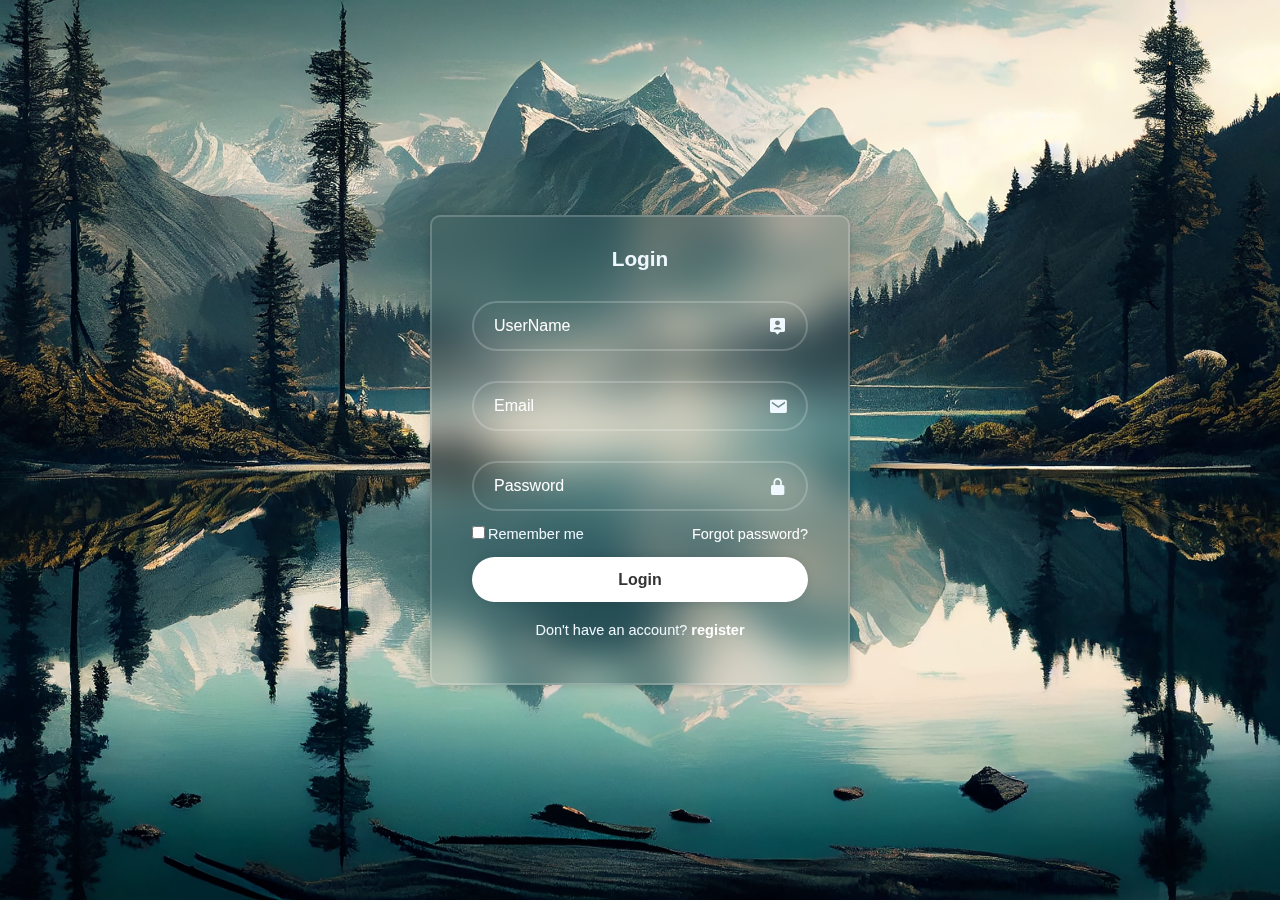
==== index.html @ c347e2c4 "backend created" ====
<!DOCTYPE html>
<html lang="en">
  <head>
    <meta charset="UTF-8" />
    <meta name="viewport" content="width=device-width, initial-scale=1.0" />
    <title>LOGIN</title>
    <link rel="stylesheet" href="style.css" />
    <link
      href="https://unpkg.com/boxicons@2.1.4/css/boxicons.min.css"
      rel="stylesheet"
    />
  </head>
  <body>
    <div class="background-container">
      <!-- Content goes here -->
    </div>

    <div class="wrapper">
      <form action="backend.php" method="post">
        <h1>Login</h1>
        <div class="input-box">
          <input name="name" type="text" placeholder="UserName"  />
          <i class="bx bxs-user-pin"></i>
        </div>
        <div class="input-box">
          <input name="email" type="email" placeholder="Email" required />
          <i class="bx bxs-envelope"></i>
        </div>
        <div class="input-box">
          <input name="passwd" type="password" placeholder="Password" required />
          <i class="bx bxs-lock-alt"></i>
        </div>
        <div class="remember-forgot">
          <label><input type="checkbox" />Remember me</label>
          <a href="#">Forgot password?</a>
        </div>

        <button class="btn" type="submit">Login</button>

        <div class="register-link">
          <p>Don't have an account? <a href="#">register</a></p>
        </div>
      </form>
    </div>
  </body>
</html>
---- style.css ----
body{
    background-image: url('image.jpg');
    background-size: cover;
    background-repeat: no-repeat;
    background-attachment: fixed;
    /* Center the background image vertically and horizontally */
    background-position: center center;
    /* Set a fixed height for the background image */
    min-height: 100vh;
    margin: 0;
    padding: 0;
    font-family: Arial, sans-serif;
    }
    
    /* Add content on top of the background image */
    /* .content {
    text-align: center;
    padding: 100px;
    color: white;
    } */
    
    /* Make content more readable with background overlay */
    .overlay {
    /* background-color: rgba(0, 0, 0, 0.5); Adjust the opacity as needed */
    position: absolute;
    top: 0;
    left: 0;
    width: 100%;
    height: 100%;
    }
    
    /* Responsive styling */
    @media (max-width: 600px) {
        .container {
            width: 80%;
        }
    }

*{
    margin: 0;
    padding: 0;
    box-sizing: border-box;
    font-family: "poppins",sans-serif;
    }

body{
    display: flex;
    justify-content: center;
    align-items: center;
    max-height: 100vh;
}

.wrapper{
    width: 420px;
    color: aliceblue;
    background: transparent;
    border: 2px solid rgba(255,255,255,.2);
    backdrop-filter: blur(20px);
    box-shadow: 0 0 10px rgba(0,0,0,.2);
    border-radius: 10px;
    padding: 30px 40px; 
}

.wrapper h1{
    font-size: 1.3em;
    text-align: center;
}

.wrapper .input-box{
    position: relative;
    width: 100%;
    height: 50px;
    /* background: salmon; */
    margin: 30px 0;
}

.input-box input{
    width: 100%;
    height: 100%;
    background: transparent;
    border: none;
    outline: none;
    border: 2px solid rgba(255,255,255,.2);
    border-radius: 40px;
    font-size: 16px;
    color: #fff;
    padding: 20px 45px 20px 20px;
}

.input-box input::placeholder{
    color: #fff;
}

.input-box i{
    position: absolute;
    right: 20px;
    top:50%;
    transform:translateY(-50%);
    font-size: 20px;
}

.wrapper .remember-forgot{
    display: flex;
    justify-content: space-between;
    font-size: 14.5px;
    margin: -15px 0 15px;    
}

.remember-forgot label input{
    accent-color: #fff;
    margin-right: 3px;
}

.remember-forgot a{
    color: #fff;
    text-decoration: none;
}

.remember-forgot a:hover{
    text-decoration: underline;
}

.wrapper .btn{
    width:100%;
    height:45px;
    background: #fff;
    border:none;
    outline:none;
    border-radius:40px;
    box-shadow: 0 0 10px rgba(0,0,0,.1);
    cursor:pointer;
    font-size: 16px;
    color: #333;
    font-weight: 600;
}

.wrapper .register-link{
    font-size: 14.5px;
    text-align: center;
    margin: 20px 0 15px;

}

.register-link p a{
    color:#fff;
    text-decoration: none;
    font-weight: 600;

}

.register-link p a:hover{
    text-decoration: underline;
}
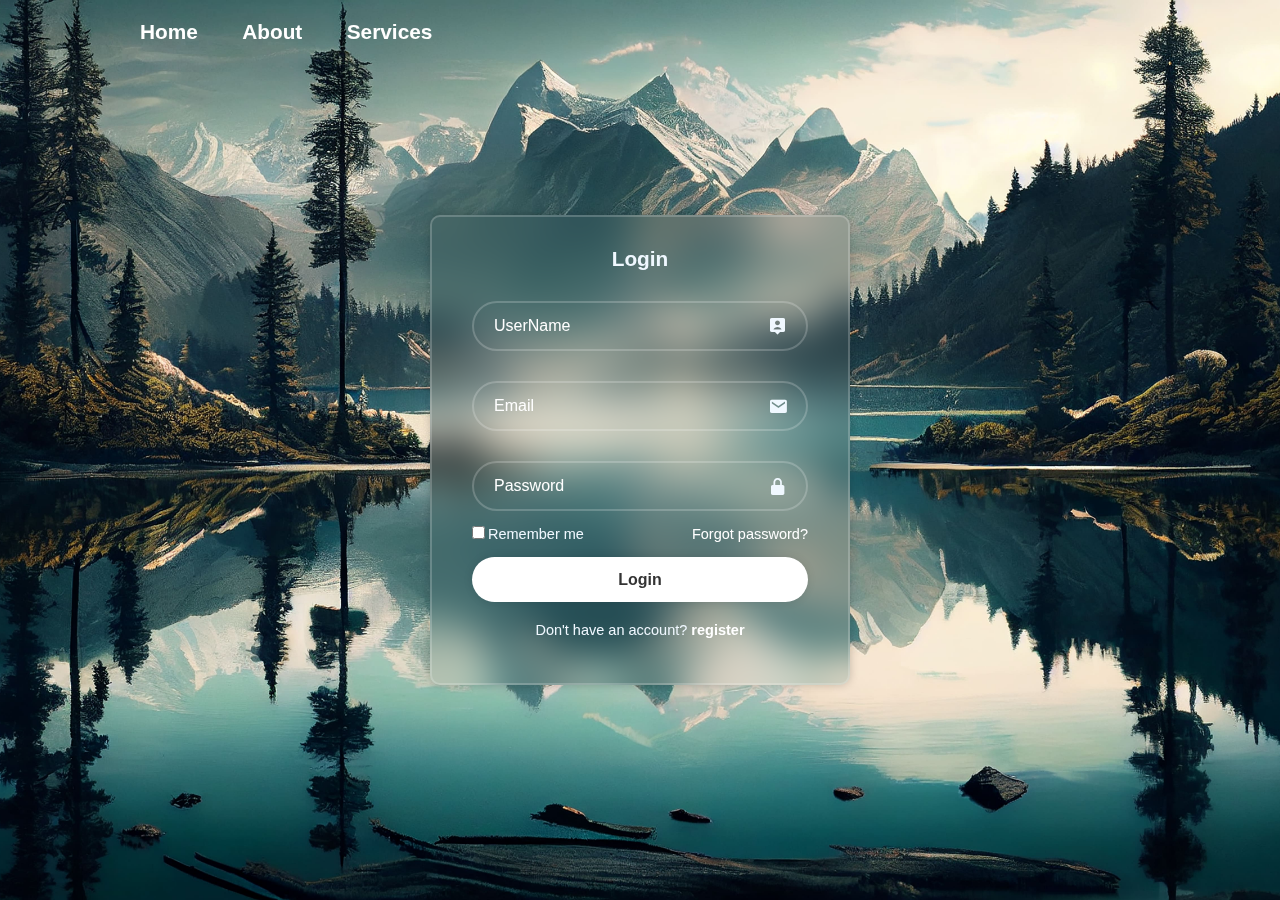
==== commit 55bc169c: "added navbar" ====
--- a/index.html
+++ b/index.html
@@ -11,15 +11,25 @@
     />
   </head>
   <body>
+
+    <header>
+      <nav class="navigation">
+        <a href="#">Home</a>
+        <a href="#">About</a>
+        <a href="#">Services</a>
+
+      </nav>
+    </header>
+
+
     <div class="background-container">
       <!-- Content goes here -->
     </div>
-
     <div class="wrapper">
       <form action="backend.php" method="post">
         <h1>Login</h1>
         <div class="input-box">
-          <input name="name" type="text" placeholder="UserName"  />
+          <input name="name" type="text" placeholder="UserName" />
           <i class="bx bxs-user-pin"></i>
         </div>
         <div class="input-box">
@@ -27,7 +37,12 @@
           <i class="bx bxs-envelope"></i>
         </div>
         <div class="input-box">
-          <input name="passwd" type="password" placeholder="Password" required />
+          <input
+            name="passwd"
+            type="password"
+            placeholder="Password"
+            required
+          />
           <i class="bx bxs-lock-alt"></i>
         </div>
         <div class="remember-forgot">
--- a/style.css
+++ b/style.css
@@ -11,14 +11,7 @@
     padding: 0;
     font-family: Arial, sans-serif;
     }
-    
-    /* Add content on top of the background image */
-    /* .content {
-    text-align: center;
-    padding: 100px;
-    color: white;
-    } */
-    
+
     /* Make content more readable with background overlay */
     .overlay {
     /* background-color: rgba(0, 0, 0, 0.5); Adjust the opacity as needed */
@@ -42,6 +35,34 @@
     box-sizing: border-box;
     font-family: "poppins",sans-serif;
     }
+
+/* Navbar */
+
+header{
+    position: fixed;
+    top: 0;
+    right: 0;
+    width: 100%;
+    padding:20px 100px;
+    display: flex;
+    justify-content: space-between;
+    z-index: 99;
+}
+
+.navigation a{
+    position: relative;
+    font-size: 1.3rem;
+    color:#fff;
+    text-decoration: none;
+    font-weight: bold;
+    margin-left: 40px;
+}
+
+.navigation a:hover{
+    color:black;
+    background: #fff;
+    border-radius:2px;
+}
 
 body{
     display: flex;
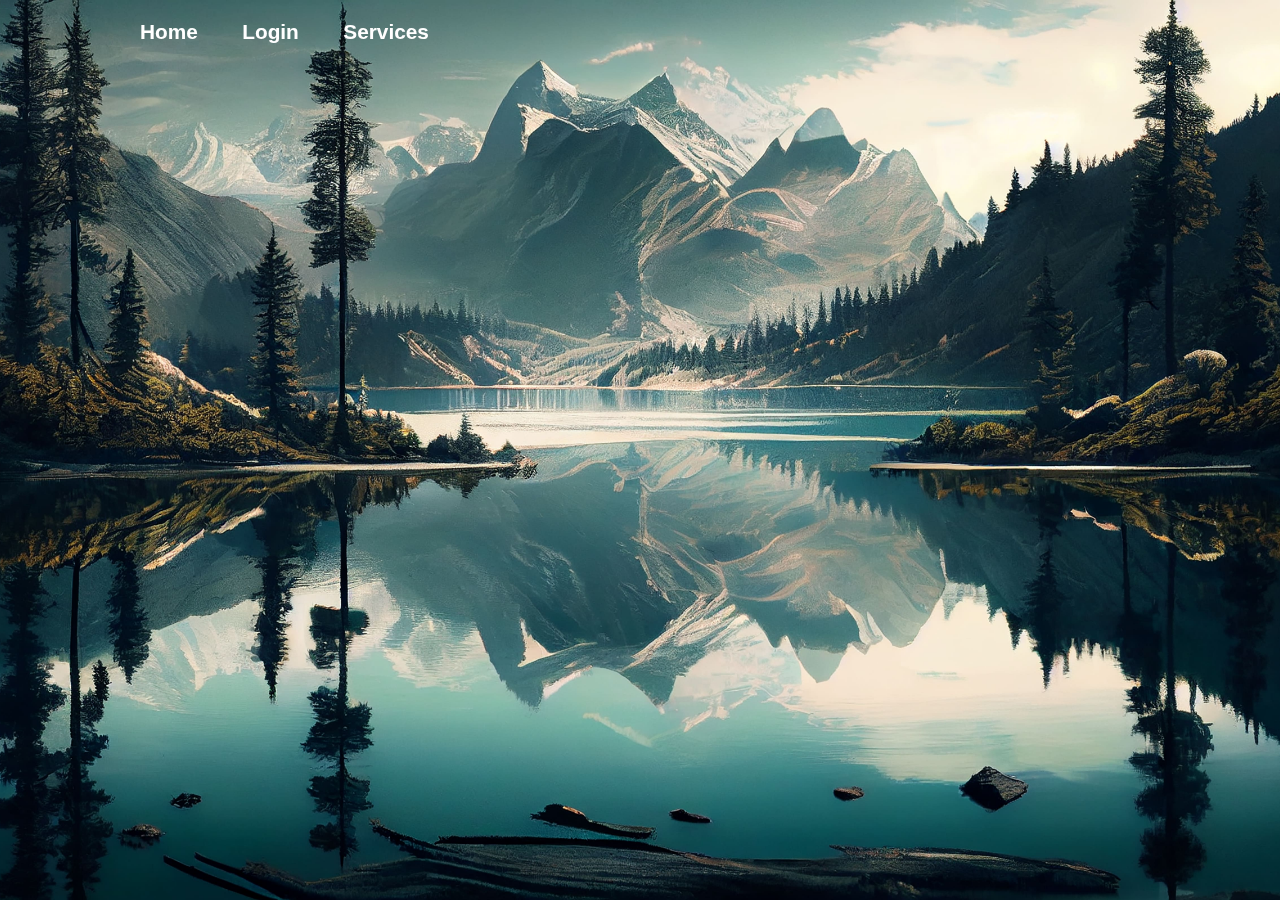
==== commit debac31b: "seperated css file" ====
--- a/index.html
+++ b/index.html
@@ -4,58 +4,24 @@
     <meta charset="UTF-8" />
     <meta name="viewport" content="width=device-width, initial-scale=1.0" />
     <title>LOGIN</title>
-    <link rel="stylesheet" href="style.css" />
+    <link rel="stylesheet" href="./css/home.css"/>
     <link
       href="https://unpkg.com/boxicons@2.1.4/css/boxicons.min.css"
       rel="stylesheet"
     />
   </head>
   <body>
-
     <header>
       <nav class="navigation">
         <a href="#">Home</a>
-        <a href="#">About</a>
+        <a href="login.html">Login</a>
         <a href="#">Services</a>
-
       </nav>
     </header>
-
 
     <div class="background-container">
       <!-- Content goes here -->
     </div>
-    <div class="wrapper">
-      <form action="backend.php" method="post">
-        <h1>Login</h1>
-        <div class="input-box">
-          <input name="name" type="text" placeholder="UserName" />
-          <i class="bx bxs-user-pin"></i>
-        </div>
-        <div class="input-box">
-          <input name="email" type="email" placeholder="Email" required />
-          <i class="bx bxs-envelope"></i>
-        </div>
-        <div class="input-box">
-          <input
-            name="passwd"
-            type="password"
-            placeholder="Password"
-            required
-          />
-          <i class="bx bxs-lock-alt"></i>
-        </div>
-        <div class="remember-forgot">
-          <label><input type="checkbox" />Remember me</label>
-          <a href="#">Forgot password?</a>
-        </div>
-
-        <button class="btn" type="submit">Login</button>
-
-        <div class="register-link">
-          <p>Don't have an account? <a href="#">register</a></p>
-        </div>
-      </form>
-    </div>
+    
   </body>
 </html>
--- a/css/home.css
+++ b/css/home.css
@@ -0,0 +1,65 @@
+body{
+    background-image: url('../image.jpg');
+    background-size: cover;
+    background-repeat: no-repeat;
+    background-attachment: fixed;
+    /* Center the background image vertically and horizontally */
+    background-position: center center;
+    /* Set a fixed height for the background image */
+    min-height: 100vh;
+    margin: 0;
+    padding: 0;
+    font-family: Arial, sans-serif;
+    }
+
+    /* Make content more readable with background overlay */
+    .overlay {
+    /* background-color: rgba(0, 0, 0, 0.5); Adjust the opacity as needed */
+    position: absolute;
+    top: 0;
+    left: 0;
+    width: 100%;
+    height: 100%;
+    }
+    
+    /* Responsive styling */
+    @media (max-width: 600px) {
+        .container {
+            width: 80%;
+        }
+    }
+
+*{
+    margin: 0;
+    padding: 0;
+    box-sizing: border-box;
+    font-family: "poppins",sans-serif;
+    }
+
+/* Navbar */
+
+header{
+    position: fixed;
+    top: 0;
+    right: 0;
+    width: 100%;
+    padding:20px 100px;
+    display: flex;
+    justify-content: space-between;
+    z-index: 99;
+}
+
+.navigation a{
+    position: relative;
+    font-size: 1.3rem;
+    color:#fff;
+    text-decoration: none;
+    font-weight: bold;
+    margin-left: 40px;
+}
+
+.navigation a:hover{
+    color:black;
+    background: #fff;
+    border-radius:10px;
+}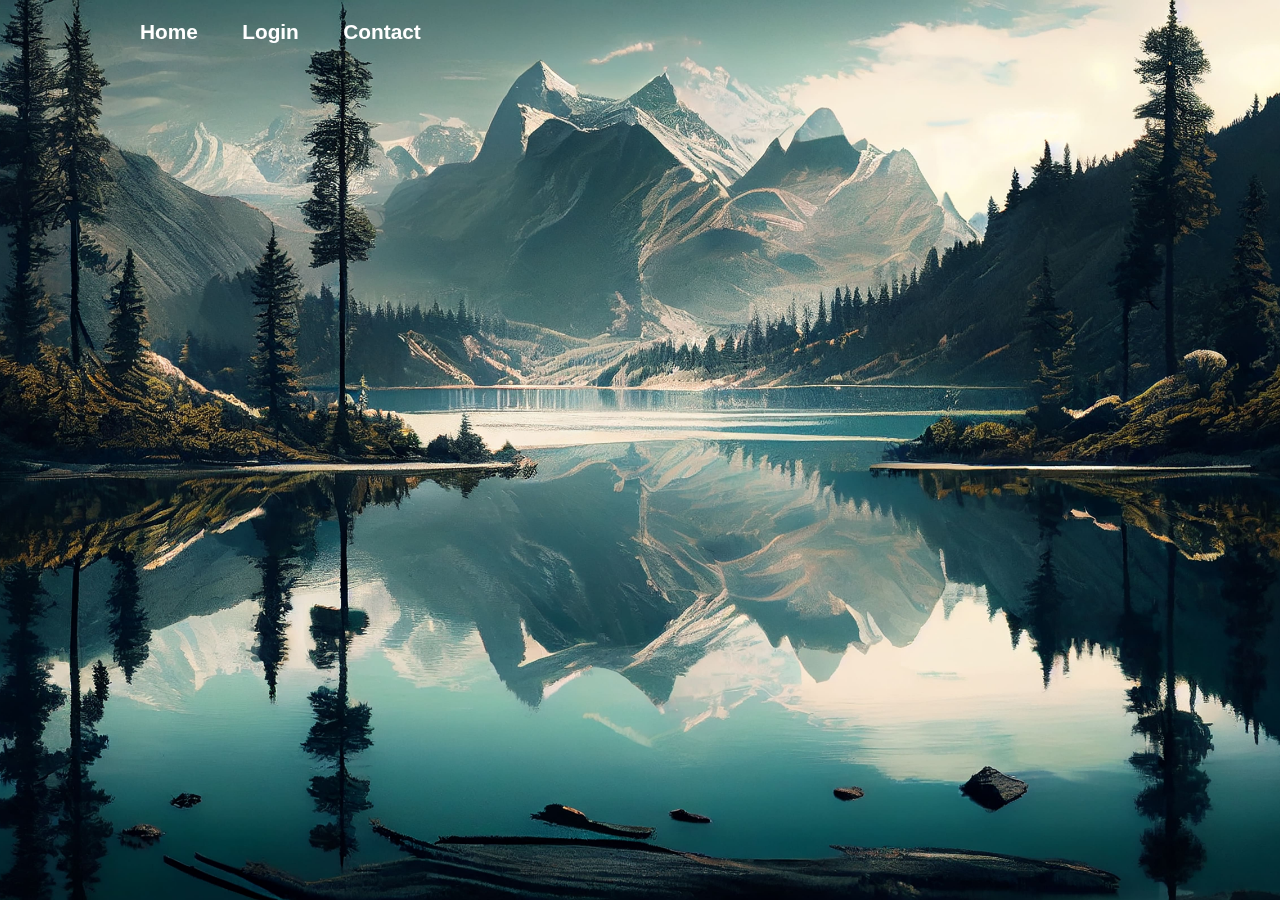
==== commit fda1ecb9: "seperated css file" ====
--- a/index.html
+++ b/index.html
@@ -15,7 +15,7 @@
       <nav class="navigation">
         <a href="#">Home</a>
         <a href="login.html">Login</a>
-        <a href="#">Services</a>
+        <a href="#">Contact</a>
       </nav>
     </header>
 
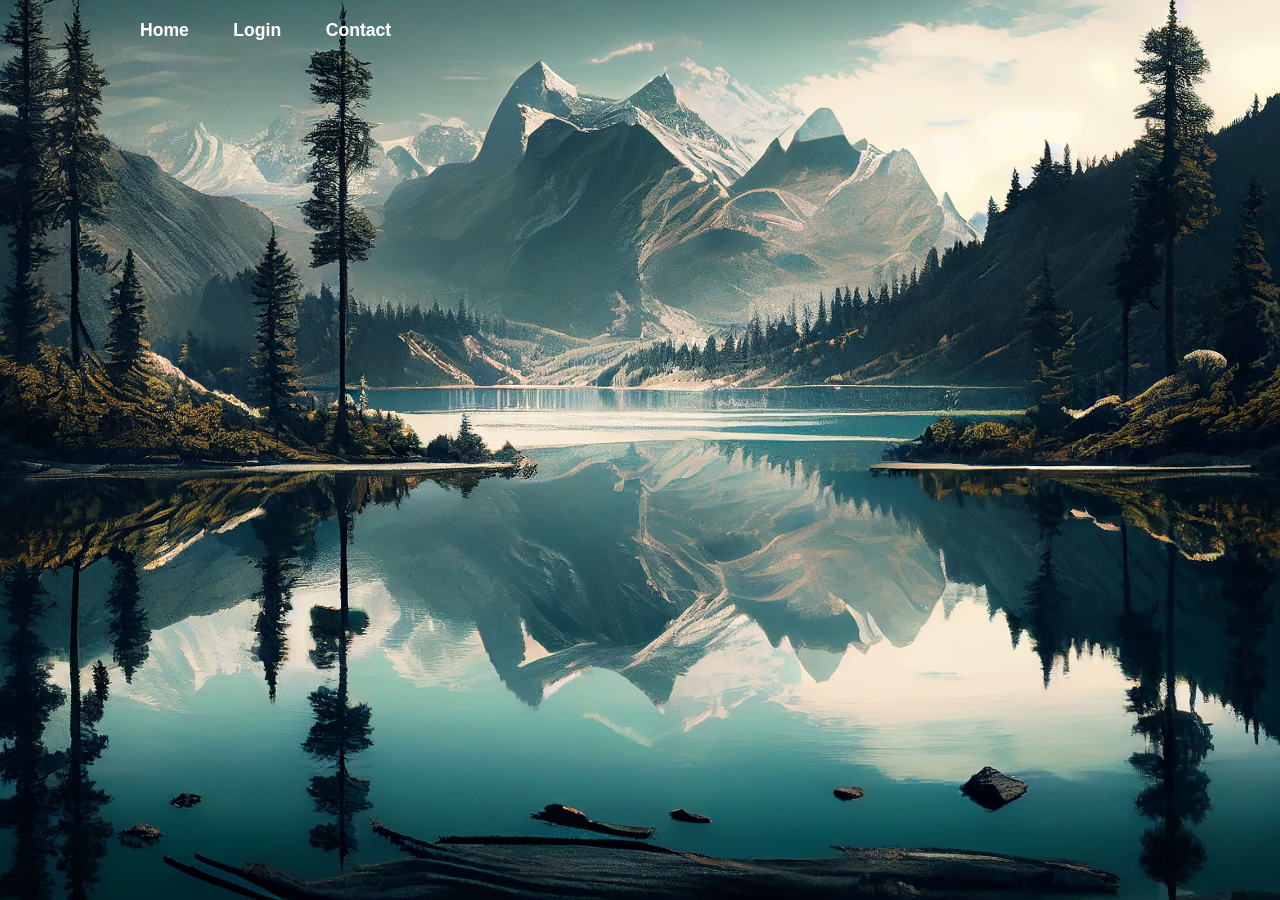
==== commit 0eab346b: "seperated css" ====
--- a/index.html
+++ b/index.html
@@ -4,11 +4,8 @@
     <meta charset="UTF-8" />
     <meta name="viewport" content="width=device-width, initial-scale=1.0" />
     <title>LOGIN</title>
-    <link rel="stylesheet" href="./css/home.css"/>
-    <link
-      href="https://unpkg.com/boxicons@2.1.4/css/boxicons.min.css"
-      rel="stylesheet"
-    />
+    <link rel="stylesheet" href="./css/home.css" />
+    <link href="https://unpkg.com/boxicons@2.1.4/css/boxicons.min.css" rel="stylesheet"/>
   </head>
   <body>
     <header>
@@ -19,9 +16,6 @@
       </nav>
     </header>
 
-    <div class="background-container">
-      <!-- Content goes here -->
-    </div>
-    
+    <div class="background-container"></div>
   </body>
 </html>
--- a/css/home.css
+++ b/css/home.css
@@ -1,65 +1,65 @@
-body{
-    background-image: url('../image.jpg');
-    background-size: cover;
-    background-repeat: no-repeat;
-    background-attachment: fixed;
-    /* Center the background image vertically and horizontally */
-    background-position: center center;
-    /* Set a fixed height for the background image */
-    min-height: 100vh;
-    margin: 0;
-    padding: 0;
-    font-family: Arial, sans-serif;
-    }
+body {
+  background-image: url("../image.jpg");
+  background-size: cover;
+  background-repeat: no-repeat;
+  background-attachment: fixed;
+  /* Center the background image vertically and horizontally */
+  background-position: center center;
+  /* Set a fixed height for the background image */
+  min-height: 100vh;
+  margin: 0;
+  padding: 0;
+  font-family: Arial, sans-serif;
+}
 
-    /* Make content more readable with background overlay */
-    .overlay {
-    /* background-color: rgba(0, 0, 0, 0.5); Adjust the opacity as needed */
-    position: absolute;
-    top: 0;
-    left: 0;
-    width: 100%;
-    height: 100%;
-    }
-    
-    /* Responsive styling */
-    @media (max-width: 600px) {
-        .container {
-            width: 80%;
-        }
-    }
+/* Make content more readable with background overlay */
+.overlay {
+  /* background-color: rgba(0, 0, 0, 0.5); Adjust the opacity as needed */
+  position: absolute;
+  top: 0;
+  left: 0;
+  width: 100%;
+  height: 100%;
+}
 
-*{
-    margin: 0;
-    padding: 0;
-    box-sizing: border-box;
-    font-family: "poppins",sans-serif;
-    }
+/* Responsive styling */
+@media (max-width: 600px) {
+  .container {
+    width: 80%;
+  }
+}
+
+* {
+  margin: 0;
+  padding: 0;
+  box-sizing: border-box;
+  font-family: "poppins", sans-serif;
+}
 
 /* Navbar */
 
-header{
-    position: fixed;
-    top: 0;
-    right: 0;
-    width: 100%;
-    padding:20px 100px;
-    display: flex;
-    justify-content: space-between;
-    z-index: 99;
+header {
+  position: fixed;
+  top: 0;
+  right: 0;
+  width: 100%;
+  padding: 20px 100px;
+  display: flex;
+  justify-content: space-between;
+  z-index: 99;
 }
 
-.navigation a{
-    position: relative;
-    font-size: 1.3rem;
-    color:#fff;
-    text-decoration: none;
-    font-weight: bold;
-    margin-left: 40px;
+.navigation a {
+  position: relative;
+  font-size: 1.1rem;
+  color: #fff;
+  text-decoration: none;
+  font-weight: bold;
+  margin-left: 40px;
 }
 
-.navigation a:hover{
-    color:black;
-    background: #fff;
-    border-radius:10px;
-}+.navigation a:hover {
+  color: black;
+  background: #fff;
+  border-radius: 10px;
+}
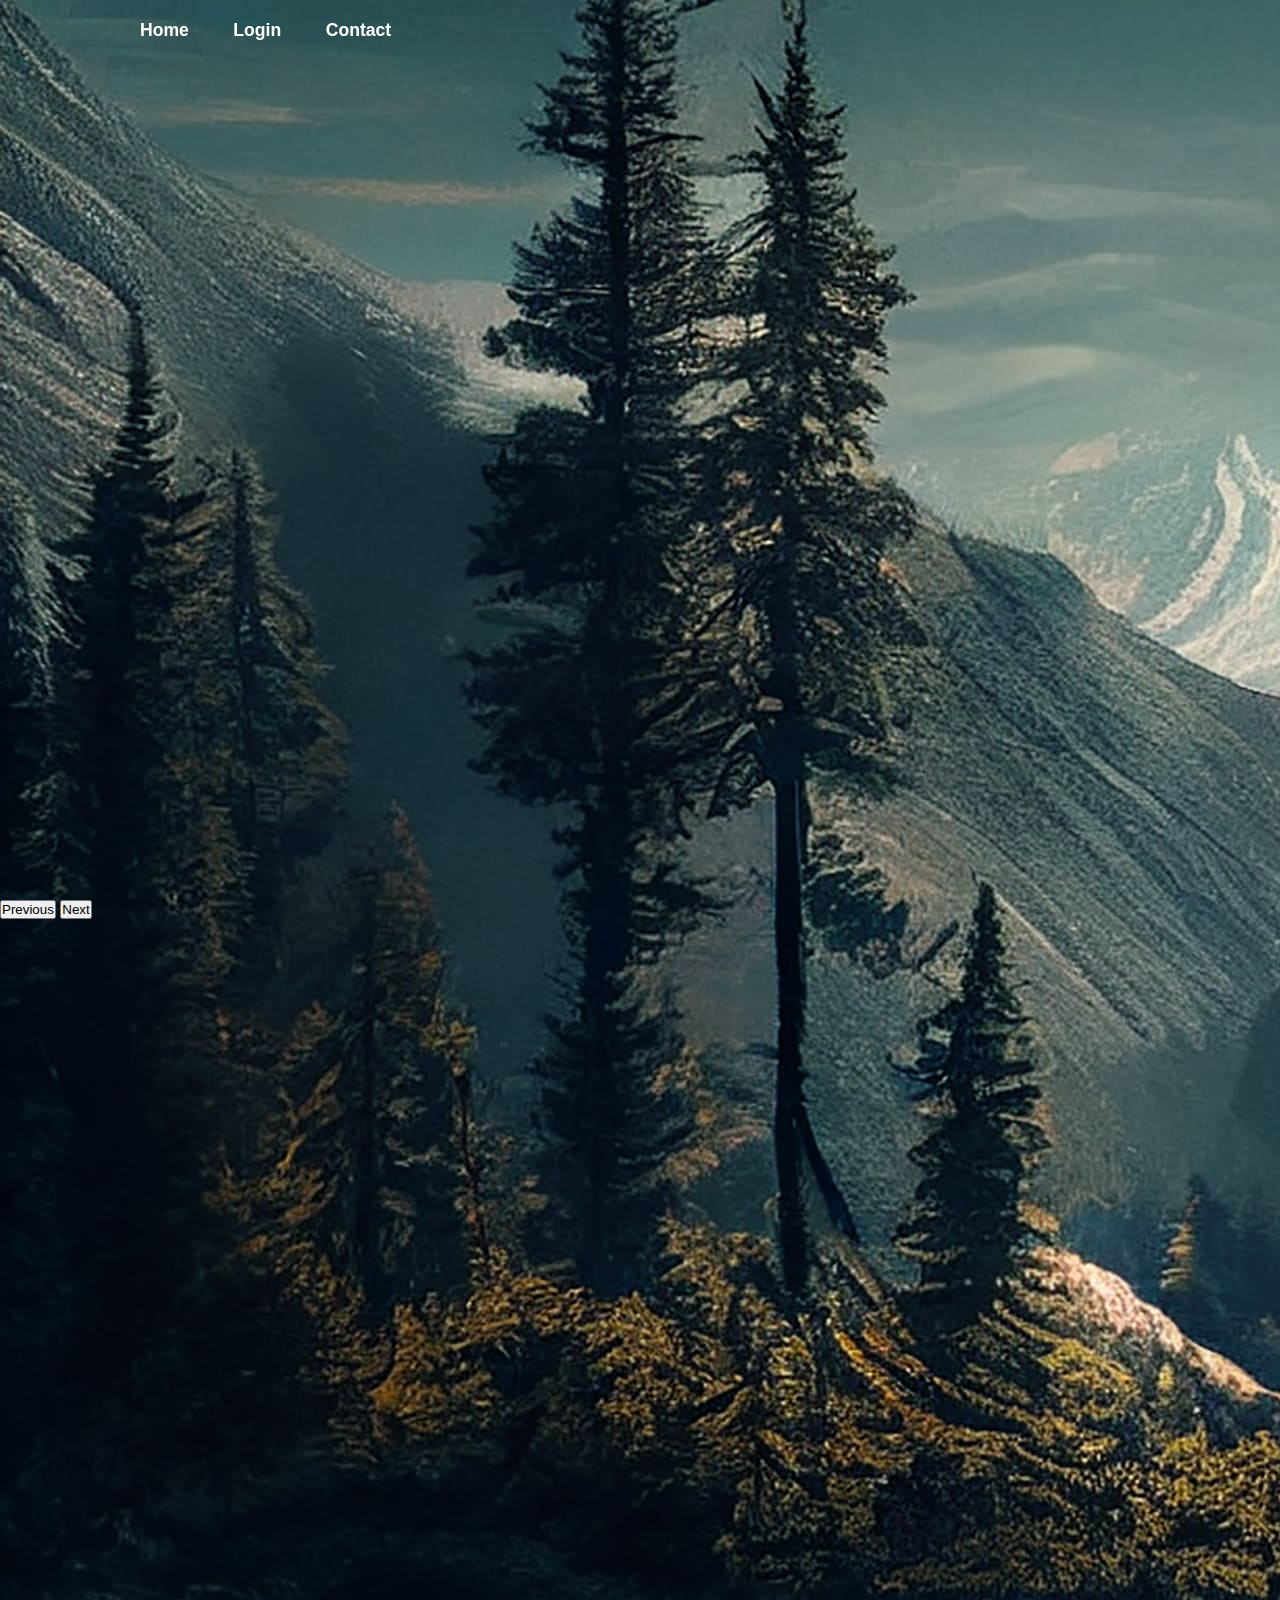
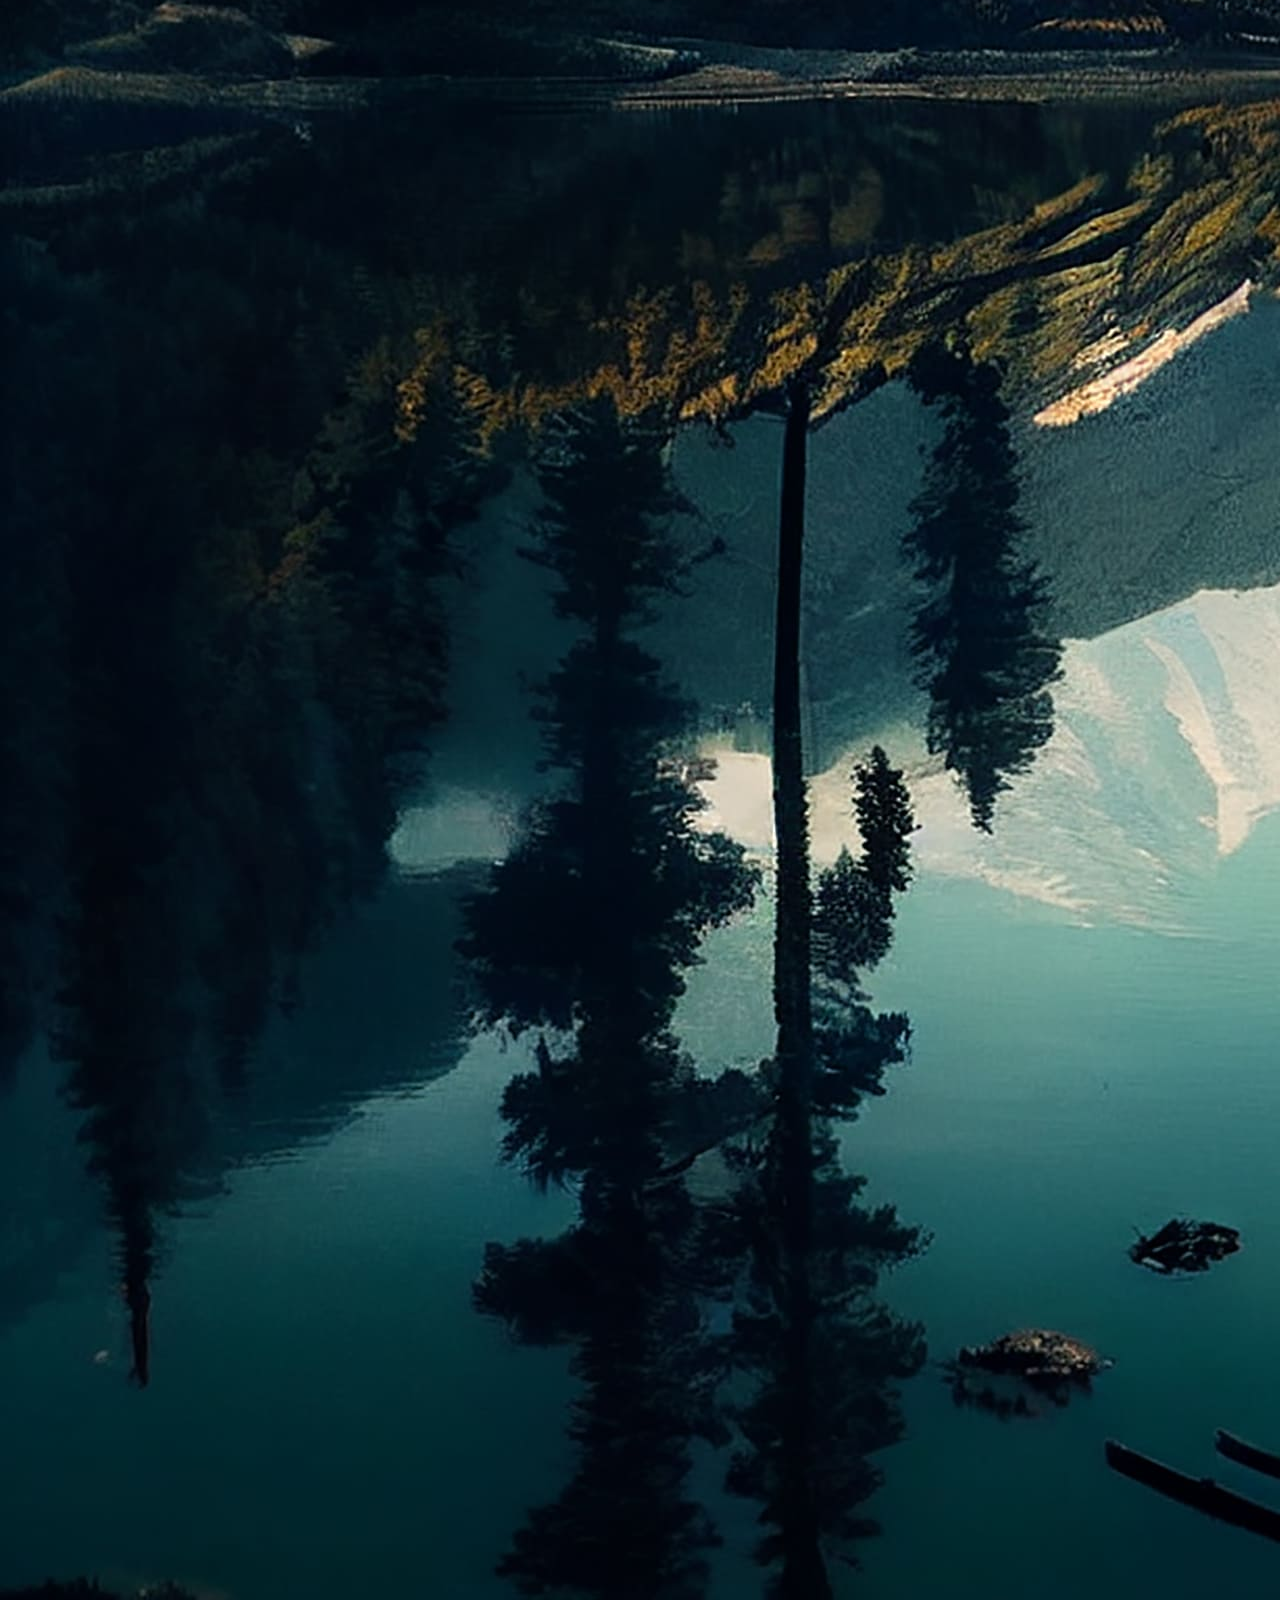
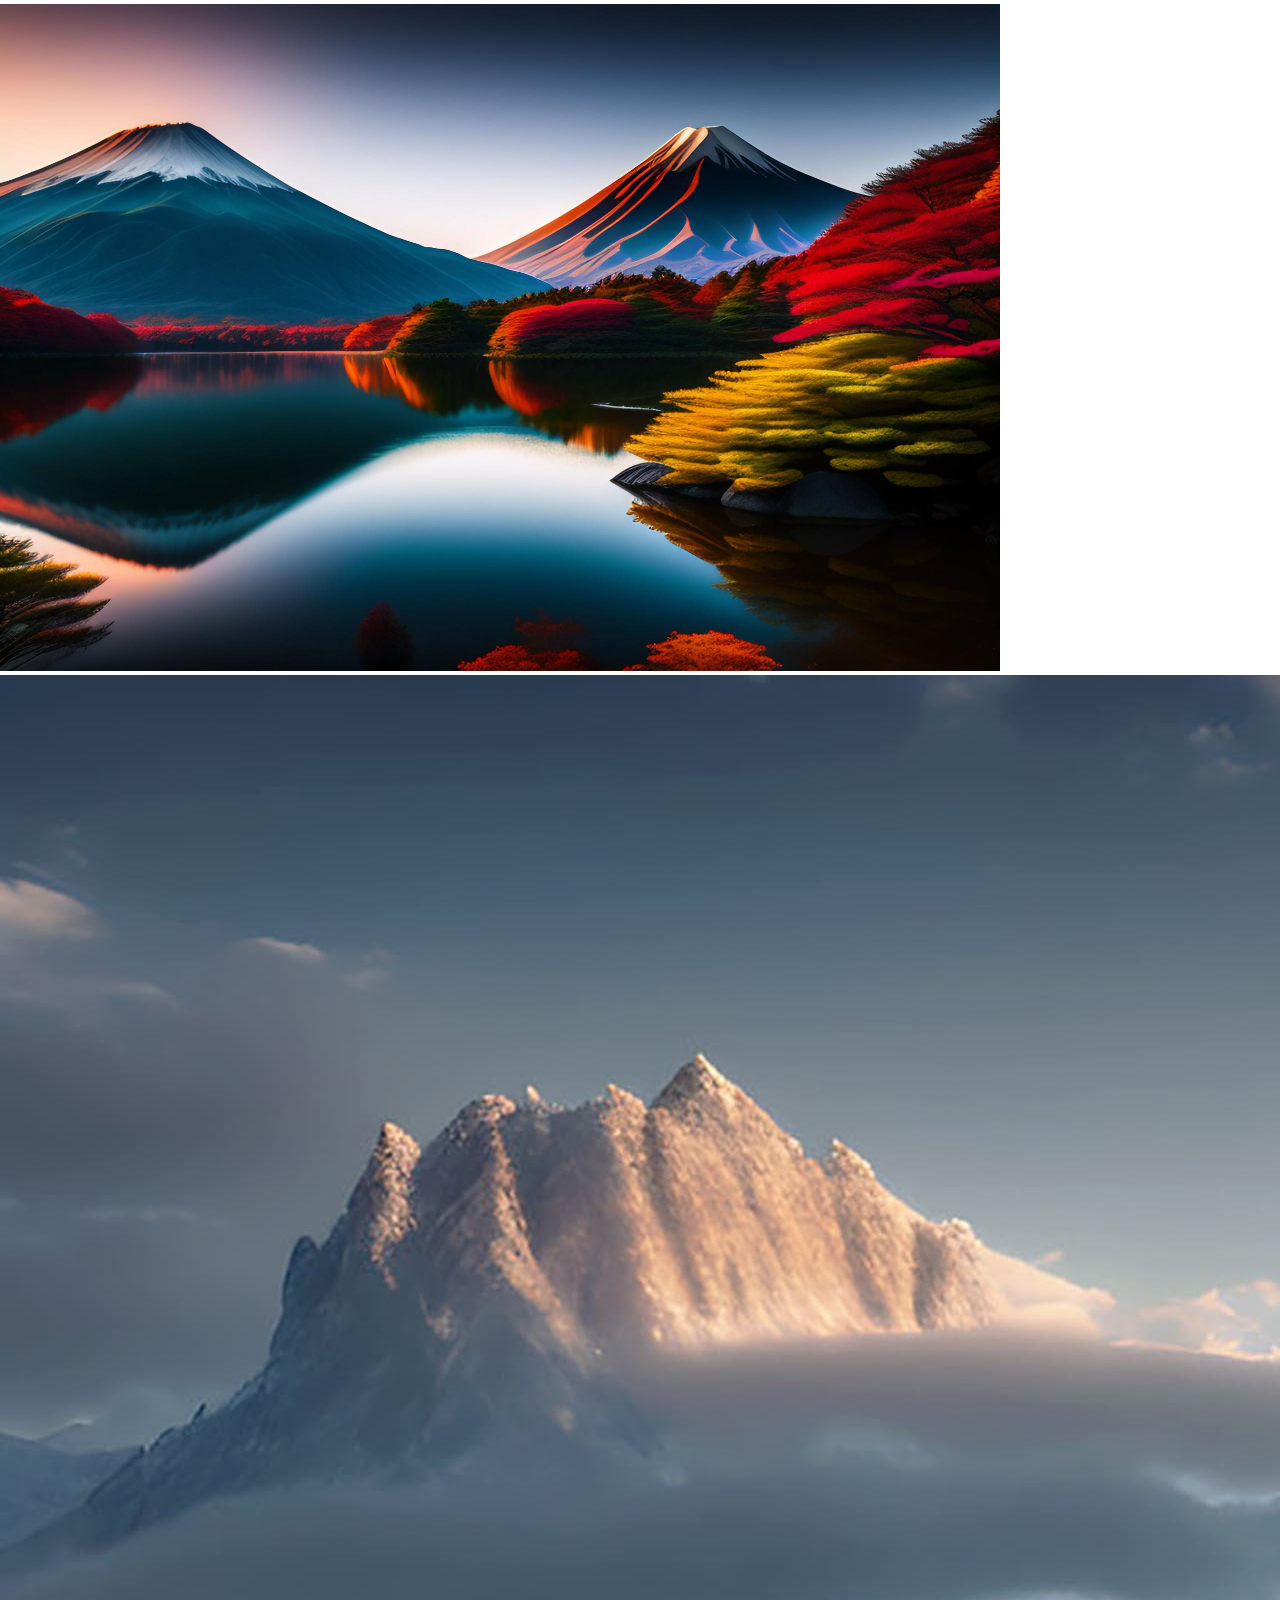
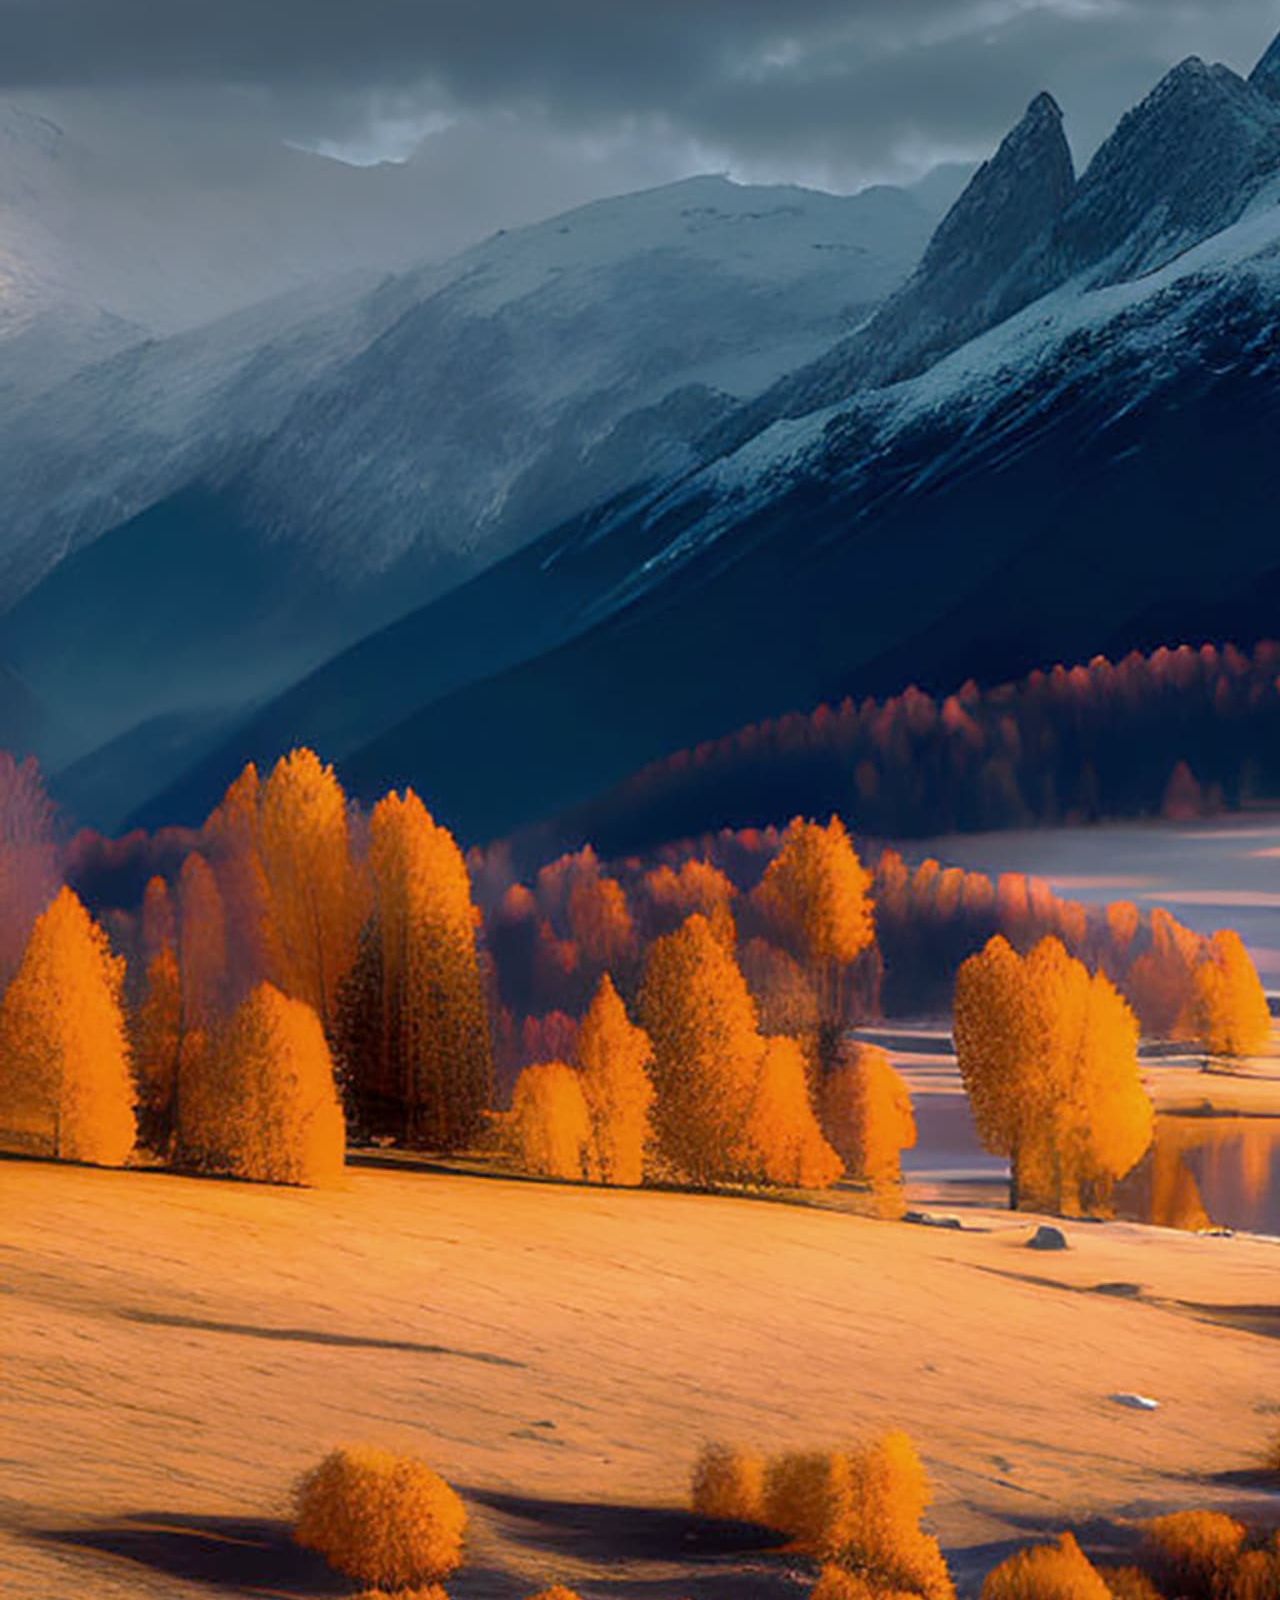
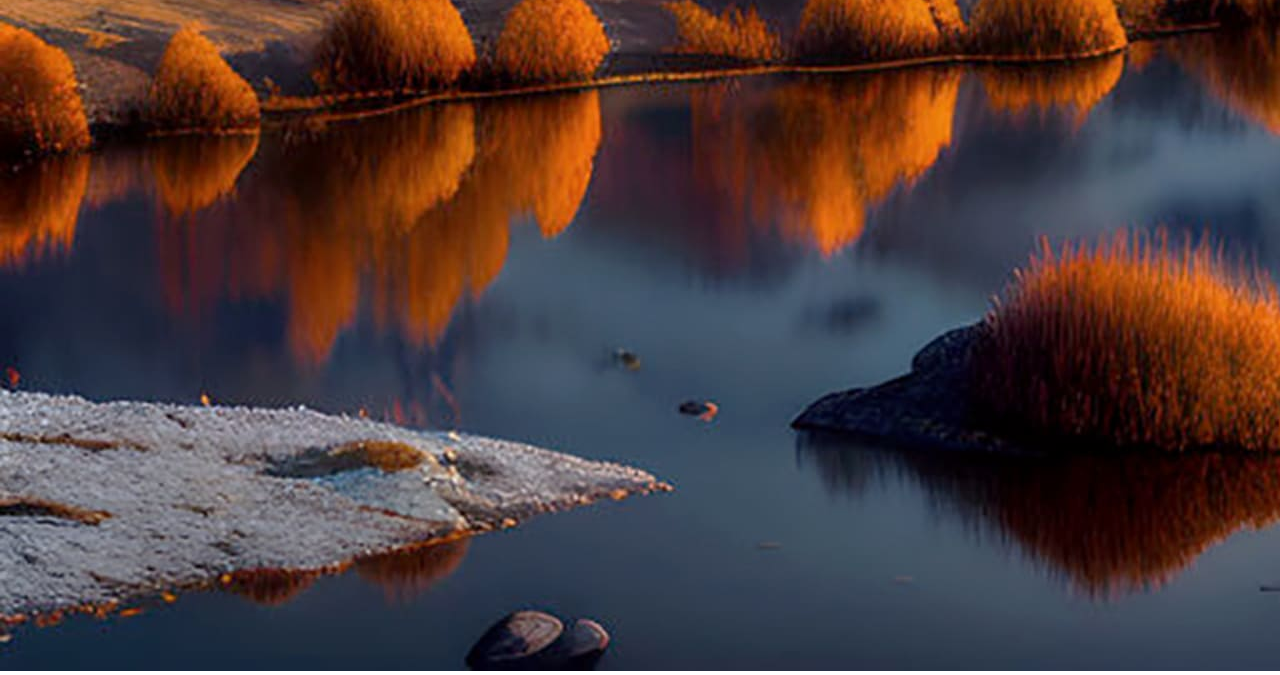
==== commit 2c6658e5: "added home images" ====
--- a/index.html
+++ b/index.html
@@ -6,6 +6,12 @@
     <title>LOGIN</title>
     <link rel="stylesheet" href="./css/home.css" />
     <link href="https://unpkg.com/boxicons@2.1.4/css/boxicons.min.css" rel="stylesheet"/>
+    <link href="https://cdn.jsdelivr.net/npm/bootstrap@5.3.2/dist/css/bootstrap.min.css" rel="stylesheet" integrity="sha384-T3c6CoIi6uLrA9TneNEoa7RxnatzjcDSCmG1MXxSR1GAsXEV/Dwwykc2MPK8M2HN" crossorigin="anonymous">
+    <style>
+      .carousel-inner{
+        height: 100vh;
+      }
+    </style>
   </head>
   <body>
     <header>
@@ -16,6 +22,31 @@
       </nav>
     </header>
 
-    <div class="background-container"></div>
+
+    <div class="background-container">
+
+    <div id="carouselExample" class="carousel slide w-100 h-100">
+      <div class="carousel-inner">
+        <div class="carousel-item active h-90">
+          <img src="./image.jpg" class="d-block w-100 h-100" alt="...">
+        </div>
+        <div class="carousel-item">
+          <img src="./image2.jpg" class="d-block w-100 h-100" alt="...">
+        </div>
+        <div class="carousel-item">
+          <img src="./image3.jpg" class="d-block w-100 h-100" alt="...">
+        </div>
+      </div>
+      <button class="carousel-control-prev" type="button" data-bs-target="#carouselExample" data-bs-slide="prev">
+        <span class="carousel-control-prev-icon" aria-hidden="true"></span>
+        <span class="visually-hidden">Previous</span>
+      </button>
+      <button class="carousel-control-next" type="button" data-bs-target="#carouselExample" data-bs-slide="next">
+        <span class="carousel-control-next-icon" aria-hidden="true"></span>
+        <span class="visually-hidden">Next</span>
+      </button>
+    </div>
+  </div>
+  <script src="https://cdn.jsdelivr.net/npm/bootstrap@5.3.2/dist/js/bootstrap.bundle.min.js" integrity="sha384-C6RzsynM9kWDrMNeT87bh95OGNyZPhcTNXj1NW7RuBCsyN/o0jlpcV8Qyq46cDfL" crossorigin="anonymous"></script>
   </body>
 </html>
